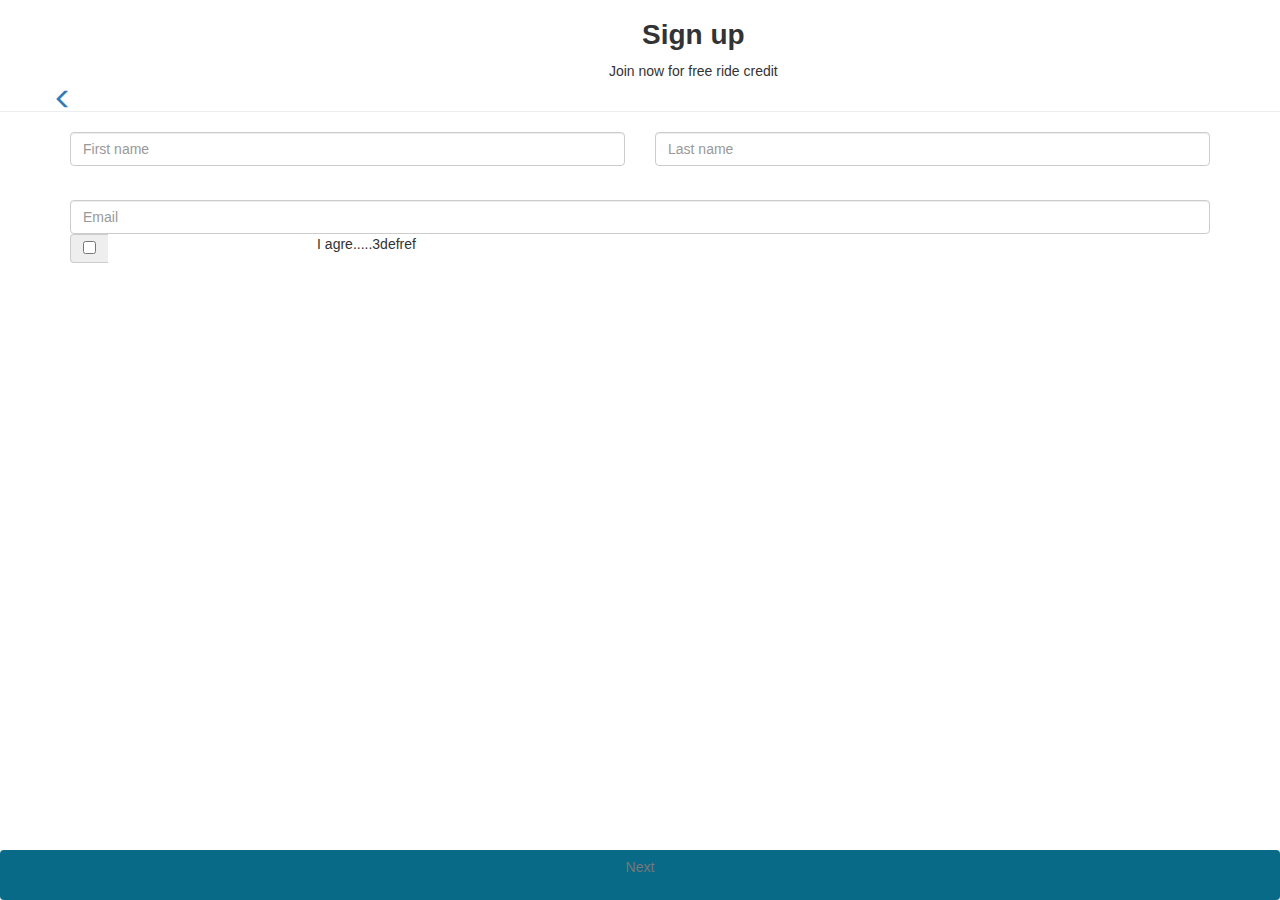
==== contactos.html @ 008928f3 "validando" ====
<!DOCTYPE html>
<html lang="en">
<head>
  <meta charset="UTF-8">
  <title>Contactos</title>
  <meta name="viewport" content="width=device-width, initial-scale=1">
    <meta name="viewport" content="width=device-width, initial-scale=1, maximum-scale=1, user-scalable=no">
    <link rel="stylesheet" type="text/css" href="css/bootstrap.css">
    <link rel="stylesheet" href="css/contactos.css" type="text/css">
</head>
<body>
  	<header id="sing-up">
  		<div class="container-fluid">
  			<div class="row text-center">
  				<div class="col-xs-1">
  					<a href="signup.html"><span class="glyphicon glyphicon-menu-left icono" aria-hidden="true"></span></a>
  				</div>
  				<div class="col-xs-11">
  					<h1>Sign up</h1>
  					<p>Join now for free ride credit</p> 
  				</div>
  			</div>
  		</div>
  	</header>
  	<hr>
	<section class="container">
		<div class="row text-center">
			<div class="col-xs-6 col-lg-6">
				<div class="datos">
					<input id= "firstName" type="text" class="form-control" aria-label="..." placeholder="First name"> 
				</div>
			</div>
			<div class="col-xs-6 col-lg-6">
				<div class="datos">
					<input id= "lastName" type="text" class="form-control" aria-label="..." placeholder="Last name"> 
				</div>
			</div>
			<div class="container">
				<div class="row text-center">
					<div class="col-xs-12 col-lg-12">
						<div class="datos">
							<input id= "email" type="text" class="form-control" aria-label="..." placeholder="Email"> 
						</div>
					</div>
				</div>			
			</div>
			<div class="container">
				<div class="row">
  					<div class="col-lg-6">
   						<div class="input-group ">
      						<span class="input-group-addon">
        						<input type="checkbox" aria-label="...">
      						</span>
      						<div>I agre.....3defref</div>
    					</div><!-- /input-group -->
  					</div><!-- /.col-lg-6 -->
				</div>
			</div>
		</div>
	</section>
	<footer>
		<div class="container-fluid">
			<div class="row">
					<a id="btn-contactos" class="btn footer" href="verifyphone.html" role="button">Next</a>
				</div>
			</div>
		</div>
	</footer>
	<script src="https://code.jquery.com/jquery-3.1.1.min.js"   integrity="sha256-hVVnYaiADRTO2PzUGmuLJr8BLUSjGIZsDYGmIJLv2b8="   crossorigin="anonymous"></script>
	<script type="text/javascript" src="js/jquery.js"></script>
	<script type="text/javascript" src="js/bootstrap.min.js"></script>
	<script type="text/javascript" src="js/app.js"></script>
</body>
</html>
---- css/contactos.css ----
* {
	box-sizing: border-box;
	margin: 0;
}
h1{
	font-weight: bold;
	font-size: 2em;
}
.icono{
	font-size: 20px;
	margin-top: 83%;
	position: absolute;
	top: 0;
}
.footer{
	color: #777777;
    background-color: #086A87;
    position: absolute;
    width: 100%;
    height: 50px;
    bottom: 0;
}

.form-control:focus {
   	outline: -webkit-focus-ring-color auto 0px;
 	outline-style: none;
    box-shadow: none;
    border-color: lightgrey;
}
#email{
	margin-top: 3%;
}
.checkbox{
	margin-top: 2%;
}
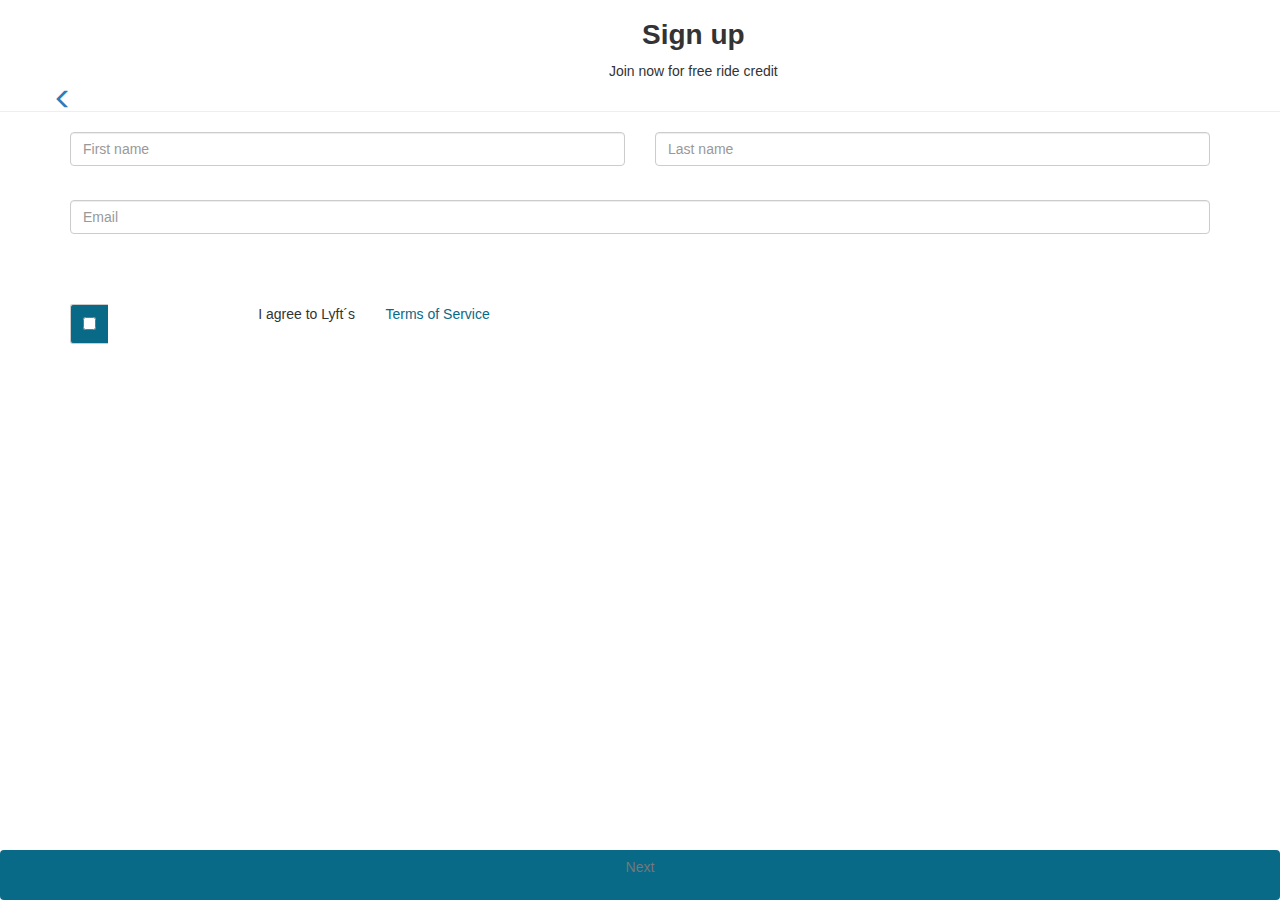
==== commit 4b41416e: "agregando modificaciones" ====
--- a/contactos.html
+++ b/contactos.html
@@ -47,11 +47,11 @@
 			<div class="container">
 				<div class="row">
   					<div class="col-lg-6">
-   						<div class="input-group ">
-      						<span class="input-group-addon">
+   						<div class="input-group check">
+      						<span class="input-group-addon colorcuadrado">
         						<input type="checkbox" aria-label="...">
       						</span>
-      						<div>I agre.....3defref</div>
+      						<div>I agree to Lyft´s <p class="color">Terms of Service<p></div>
     					</div><!-- /input-group -->
   					</div><!-- /.col-lg-6 -->
 				</div>
--- a/css/contactos.css
+++ b/css/contactos.css
@@ -32,4 +32,19 @@
 }
 .checkbox{
 	margin-top: 2%;
+}
+.check{
+	position: absolute;
+	top:0;
+	margin-top: 12%;
+}
+.color{
+	color: #086A87;
+	display: inline-block;
+	margin-left: 5%;
+}
+.colorcuadrado{
+	background-color: #086A87;
+	margin-left: 3%;
+	border-radius: 8%;
 }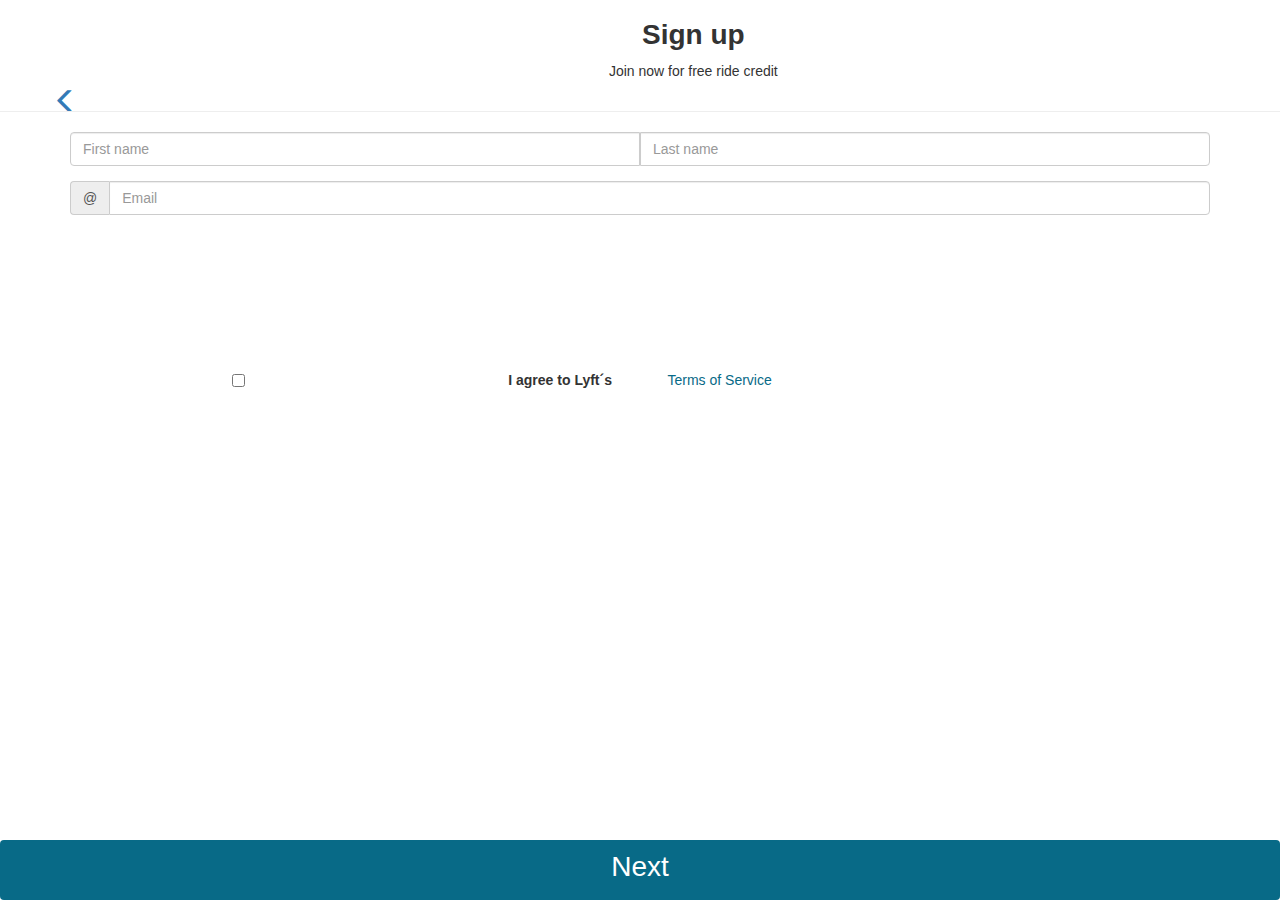
==== commit 9d502353: "agregando validaciones" ====
--- a/contactos.html
+++ b/contactos.html
@@ -9,11 +9,11 @@
     <link rel="stylesheet" href="css/contactos.css" type="text/css">
 </head>
 <body>
-  	<header id="sing-up">
+  	<header>
   		<div class="container-fluid">
   			<div class="row text-center">
   				<div class="col-xs-1">
-  					<a href="signup.html"><span class="glyphicon glyphicon-menu-left icono" aria-hidden="true"></span></a>
+  					<a href="verify-phone.html"><span class="glyphicon glyphicon-menu-left icono" aria-hidden="true"></span></a>
   				</div>
   				<div class="col-xs-11">
   					<h1>Sign up</h1>
@@ -24,44 +24,42 @@
   	</header>
   	<hr>
 	<section class="container">
+		<div class="row">
+    		<div class="col-xs-12 col-lg-12">
+      			<div class="form-group two-fields">
+        			<div class="input-group">
+         				<input name="firstname" id="first-name" type="text" required class="form-control" placeholder="First name">
+         				<input name="lastname" id="last-name" type="text" required class="form-control" placeholder="Last name">
+        			</div>
+      			</div>
+    		</div>
+  		</div>
 		<div class="row text-center">
-			<div class="col-xs-6 col-lg-6">
-				<div class="datos">
-					<input id= "firstName" type="text" class="form-control" aria-label="..." placeholder="First name"> 
+			<div class="col-xs-12 col-lg-12">
+				<div class="input-group">
+  					<span class="input-group-addon" id="basic-addon1">@</span>
+  					<input id="email" type="text" class="form-control" placeholder="Email" aria-describedby="basic-addon1">
 				</div>
+				<!-- <div class="datos"> 
+					<input id= "email" type="text" class="form-control" aria-label="..." placeholder="Email"> 
+				</div>-->
 			</div>
-			<div class="col-xs-6 col-lg-6">
-				<div class="datos">
-					<input id= "lastName" type="text" class="form-control" aria-label="..." placeholder="Last name"> 
-				</div>
+		</div>			
+		<div class="container-fluid">
+			<div class="row text-center checkbox">
+  				<div class="col-xs-12 col-lg-12">
+   					<div class="input-group check">
+        				<input class="check" type="checkbox" aria-label="...">
+      				</div> 			
+  				    <p class="color">I agree to Lyft´s</p><p class="color2"> Terms of Service</p>
+  				</div>
 			</div>
-			<div class="container">
-				<div class="row text-center">
-					<div class="col-xs-12 col-lg-12">
-						<div class="datos">
-							<input id= "email" type="text" class="form-control" aria-label="..." placeholder="Email"> 
-						</div>
-					</div>
-				</div>			
-			</div>
-			<div class="container">
-				<div class="row">
-  					<div class="col-lg-6">
-   						<div class="input-group check">
-      						<span class="input-group-addon colorcuadrado">
-        						<input type="checkbox" aria-label="...">
-      						</span>
-      						<div>I agree to Lyft´s <p class="color">Terms of Service<p></div>
-    					</div><!-- /input-group -->
-  					</div><!-- /.col-lg-6 -->
-				</div>
-			</div>
-		</div>
+		</div>		
 	</section>
 	<footer>
 		<div class="container-fluid">
 			<div class="row">
-					<a id="btn-contactos" class="btn footer" href="verifyphone.html" role="button">Next</a>
+					<a id="btn-contactos" class="btn footer" href="mapa.html" role="button">Next</a>
 				</div>
 			</div>
 		</div>
--- a/css/contactos.css
+++ b/css/contactos.css
@@ -7,18 +7,10 @@
 	font-size: 2em;
 }
 .icono{
-	font-size: 20px;
+	font-size: 25px;
 	margin-top: 83%;
 	position: absolute;
 	top: 0;
-}
-.footer{
-	color: #777777;
-    background-color: #086A87;
-    position: absolute;
-    width: 100%;
-    height: 50px;
-    bottom: 0;
 }
 
 .form-control:focus {
@@ -27,24 +19,38 @@
     box-shadow: none;
     border-color: lightgrey;
 }
-#email{
-	margin-top: 3%;
-}
 .checkbox{
 	margin-top: 2%;
 }
 .check{
-	position: absolute;
+	margin-left:15%;
 	top:0;
 	margin-top: 12%;
 }
-.color{
+.color2{
 	color: #086A87;
 	display: inline-block;
 	margin-left: 5%;
 }
-.colorcuadrado{
-	background-color: #086A87;
-	margin-left: 3%;
-	border-radius: 8%;
+.color{
+	display: inline-block;
+	font-weight: bold;
+}
+.two-fields {
+  width:100%;
+}
+.two-fields .input-group {
+  width:100%;
+}
+.two-fields input {
+  width:50% !important;
+}
+.footer{
+	color: #fff;
+	font-size: 2em; 
+    background-color: #086A87;
+    position: absolute;
+    width: 100vw;
+    height: 60px;
+    bottom: 0;
 }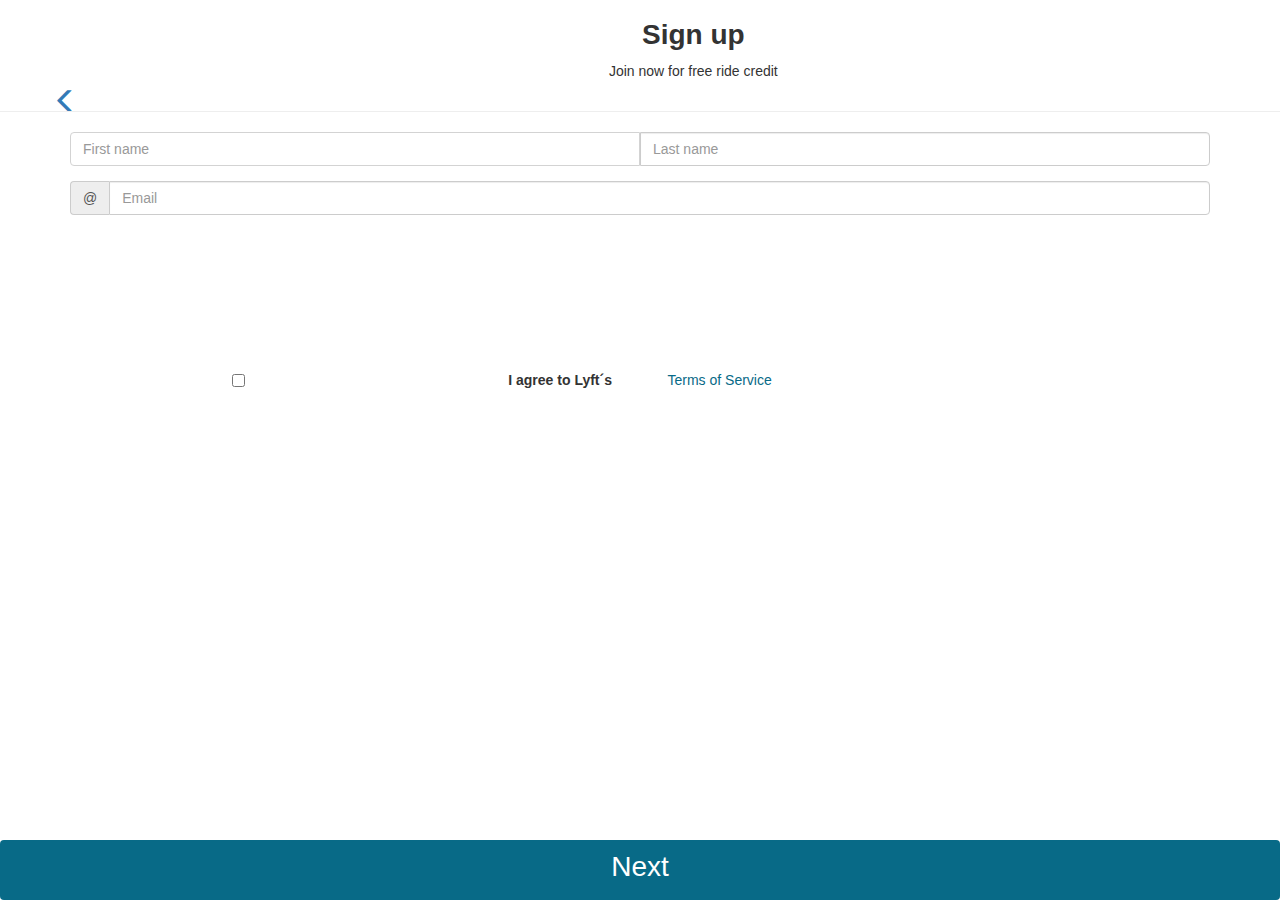
==== commit f49fcbe3: "agregando cambios" ====
--- a/contactos.html
+++ b/contactos.html
@@ -28,8 +28,8 @@
     		<div class="col-xs-12 col-lg-12">
       			<div class="form-group two-fields">
         			<div class="input-group">
-         				<input name="firstname" id="first-name" type="text" required class="form-control" placeholder="First name">
-         				<input name="lastname" id="last-name" type="text" required class="form-control" placeholder="Last name">
+         				<input name="firstname" id="first-name" type="text" required class="form-control" placeholder="First name" maxlength="20">
+         				<input name="lastname" id="last-name" type="text" required class="form-control" placeholder="Last name" maxlength="20">
         			</div>
       			</div>
     		</div>
@@ -38,11 +38,8 @@
 			<div class="col-xs-12 col-lg-12">
 				<div class="input-group">
   					<span class="input-group-addon" id="basic-addon1">@</span>
-  					<input id="email" type="text" class="form-control" placeholder="Email" aria-describedby="basic-addon1">
+  					<input id="email" type="text" class="form-control" placeholder="Email" aria-describedby="basic-addon1" maxlength="50">
 				</div>
-				<!-- <div class="datos"> 
-					<input id= "email" type="text" class="form-control" aria-label="..." placeholder="Email"> 
-				</div>-->
 			</div>
 		</div>			
 		<div class="container-fluid">
@@ -59,7 +56,7 @@
 	<footer>
 		<div class="container-fluid">
 			<div class="row">
-					<a id="btn-contactos" class="btn footer" href="mapa.html" role="button">Next</a>
+					<a id="btn-contactos" class="btn footer" href="#" role="button">Next</a>
 				</div>
 			</div>
 		</div>
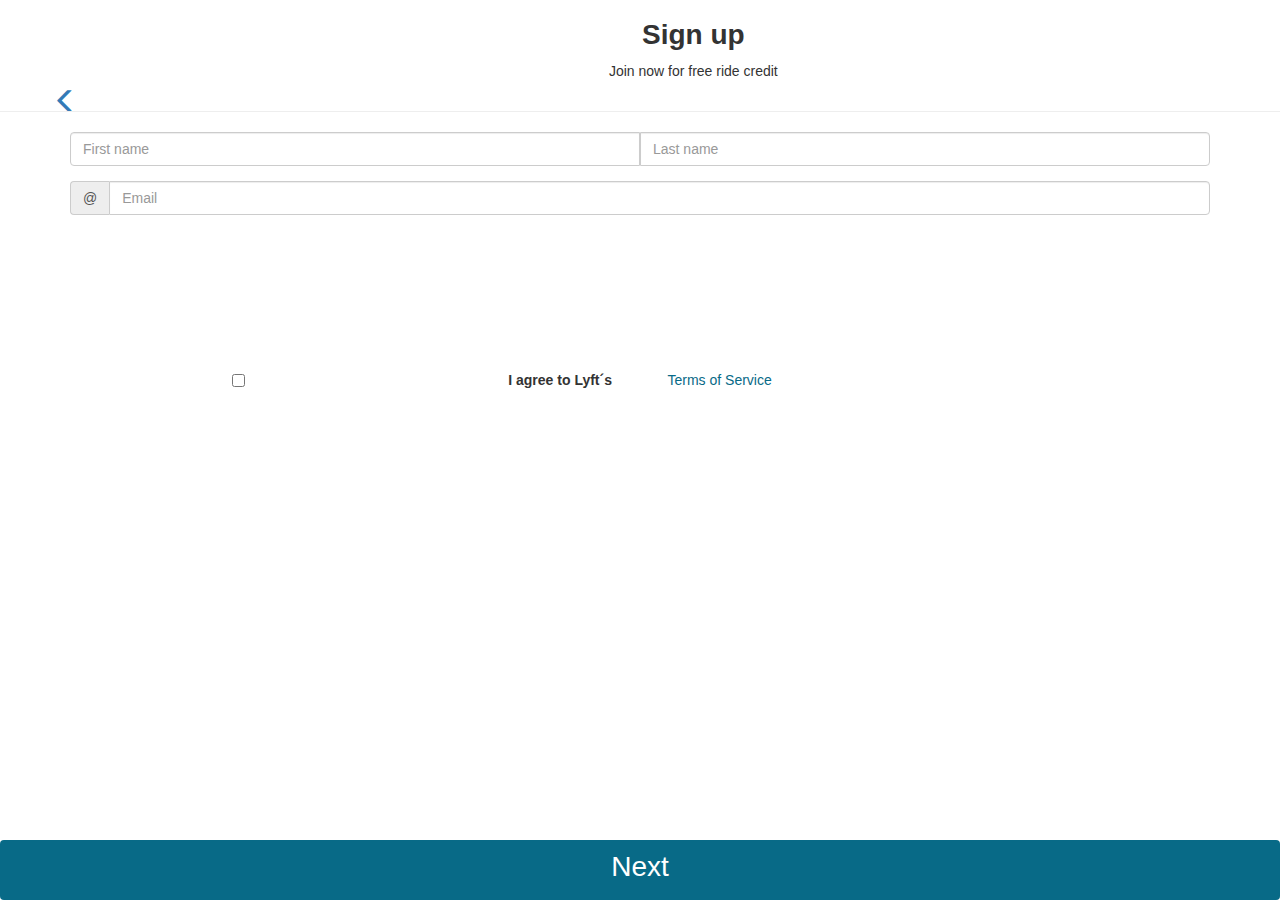
==== commit 6f020ef0: "agregando alerts" ====
--- a/contactos.html
+++ b/contactos.html
@@ -7,6 +7,7 @@
     <meta name="viewport" content="width=device-width, initial-scale=1, maximum-scale=1, user-scalable=no">
     <link rel="stylesheet" type="text/css" href="css/bootstrap.css">
     <link rel="stylesheet" href="css/contactos.css" type="text/css">
+    <link rel="stylesheet" href="css/sweetalert.css" type="text/css">
 </head>
 <body>
   	<header>
@@ -61,8 +62,8 @@
 			</div>
 		</div>
 	</footer>
-	<script src="https://code.jquery.com/jquery-3.1.1.min.js"   integrity="sha256-hVVnYaiADRTO2PzUGmuLJr8BLUSjGIZsDYGmIJLv2b8="   crossorigin="anonymous"></script>
-	<script type="text/javascript" src="js/jquery.js"></script>
+	<script src="https://code.jquery.com/jquery-3.1.1.min.js" integrity="sha256-hVVnYaiADRTO2PzUGmuLJr8BLUSjGIZsDYGmIJLv2b8=" crossorigin="anonymous"></script>
+	<script src="js/sweetalert.min.js"></script>
 	<script type="text/javascript" src="js/bootstrap.min.js"></script>
 	<script type="text/javascript" src="js/app.js"></script>
 </body>
--- a/css/sweetalert.css
+++ b/css/sweetalert.css
@@ -0,0 +1,932 @@
+body.stop-scrolling {
+  height: 100%;
+  overflow: hidden; }
+
+.sweet-overlay {
+  background-color: black;
+  /* IE8 */
+  -ms-filter: "progid:DXImageTransform.Microsoft.Alpha(Opacity=40)";
+  /* IE8 */
+  background-color: rgba(0, 0, 0, 0.4);
+  position: fixed;
+  left: 0;
+  right: 0;
+  top: 0;
+  bottom: 0;
+  display: none;
+  z-index: 10000; }
+
+.sweet-alert {
+  background-color: white;
+  font-family: 'Open Sans', 'Helvetica Neue', Helvetica, Arial, sans-serif;
+  width: 478px;
+  padding: 17px;
+  border-radius: 5px;
+  text-align: center;
+  position: fixed;
+  left: 50%;
+  top: 50%;
+  margin-left: -256px;
+  margin-top: -200px;
+  overflow: hidden;
+  display: none;
+  z-index: 99999; }
+  @media all and (max-width: 540px) {
+    .sweet-alert {
+      width: auto;
+      margin-left: 0;
+      margin-right: 0;
+      left: 15px;
+      right: 15px; } }
+  .sweet-alert h2 {
+    color: #575757;
+    font-size: 30px;
+    text-align: center;
+    font-weight: 600;
+    text-transform: none;
+    position: relative;
+    margin: 25px 0;
+    padding: 0;
+    line-height: 40px;
+    display: block; }
+  .sweet-alert p {
+    color: #797979;
+    font-size: 16px;
+    text-align: center;
+    font-weight: 300;
+    position: relative;
+    text-align: inherit;
+    float: none;
+    margin: 0;
+    padding: 0;
+    line-height: normal; }
+  .sweet-alert fieldset {
+    border: none;
+    position: relative; }
+  .sweet-alert .sa-error-container {
+    background-color: #f1f1f1;
+    margin-left: -17px;
+    margin-right: -17px;
+    overflow: hidden;
+    padding: 0 10px;
+    max-height: 0;
+    webkit-transition: padding 0.15s, max-height 0.15s;
+    transition: padding 0.15s, max-height 0.15s; }
+    .sweet-alert .sa-error-container.show {
+      padding: 10px 0;
+      max-height: 100px;
+      webkit-transition: padding 0.2s, max-height 0.2s;
+      transition: padding 0.25s, max-height 0.25s; }
+    .sweet-alert .sa-error-container .icon {
+      display: inline-block;
+      width: 24px;
+      height: 24px;
+      border-radius: 50%;
+      background-color: #ea7d7d;
+      color: white;
+      line-height: 24px;
+      text-align: center;
+      margin-right: 3px; }
+    .sweet-alert .sa-error-container p {
+      display: inline-block; }
+  .sweet-alert .sa-input-error {
+    position: absolute;
+    top: 29px;
+    right: 26px;
+    width: 20px;
+    height: 20px;
+    opacity: 0;
+    -webkit-transform: scale(0.5);
+    transform: scale(0.5);
+    -webkit-transform-origin: 50% 50%;
+    transform-origin: 50% 50%;
+    -webkit-transition: all 0.1s;
+    transition: all 0.1s; }
+    .sweet-alert .sa-input-error::before, .sweet-alert .sa-input-error::after {
+      content: "";
+      width: 20px;
+      height: 6px;
+      background-color: #f06e57;
+      border-radius: 3px;
+      position: absolute;
+      top: 50%;
+      margin-top: -4px;
+      left: 50%;
+      margin-left: -9px; }
+    .sweet-alert .sa-input-error::before {
+      -webkit-transform: rotate(-45deg);
+      transform: rotate(-45deg); }
+    .sweet-alert .sa-input-error::after {
+      -webkit-transform: rotate(45deg);
+      transform: rotate(45deg); }
+    .sweet-alert .sa-input-error.show {
+      opacity: 1;
+      -webkit-transform: scale(1);
+      transform: scale(1); }
+  .sweet-alert input {
+    width: 100%;
+    box-sizing: border-box;
+    border-radius: 3px;
+    border: 1px solid #d7d7d7;
+    height: 43px;
+    margin-top: 10px;
+    margin-bottom: 17px;
+    font-size: 18px;
+    box-shadow: inset 0px 1px 1px rgba(0, 0, 0, 0.06);
+    padding: 0 12px;
+    display: none;
+    -webkit-transition: all 0.3s;
+    transition: all 0.3s; }
+    .sweet-alert input:focus {
+      outline: none;
+      box-shadow: 0px 0px 3px #c4e6f5;
+      border: 1px solid #b4dbed; }
+      .sweet-alert input:focus::-moz-placeholder {
+        transition: opacity 0.3s 0.03s ease;
+        opacity: 0.5; }
+      .sweet-alert input:focus:-ms-input-placeholder {
+        transition: opacity 0.3s 0.03s ease;
+        opacity: 0.5; }
+      .sweet-alert input:focus::-webkit-input-placeholder {
+        transition: opacity 0.3s 0.03s ease;
+        opacity: 0.5; }
+    .sweet-alert input::-moz-placeholder {
+      color: #bdbdbd; }
+    .sweet-alert input:-ms-input-placeholder {
+      color: #bdbdbd; }
+    .sweet-alert input::-webkit-input-placeholder {
+      color: #bdbdbd; }
+  .sweet-alert.show-input input {
+    display: block; }
+  .sweet-alert .sa-confirm-button-container {
+    display: inline-block;
+    position: relative; }
+  .sweet-alert .la-ball-fall {
+    position: absolute;
+    left: 50%;
+    top: 50%;
+    margin-left: -27px;
+    margin-top: 4px;
+    opacity: 0;
+    visibility: hidden; }
+  .sweet-alert button {
+    background-color: #8CD4F5;
+    color: white;
+    border: none;
+    box-shadow: none;
+    font-size: 17px;
+    font-weight: 500;
+    -webkit-border-radius: 4px;
+    border-radius: 5px;
+    padding: 10px 32px;
+    margin: 26px 5px 0 5px;
+    cursor: pointer; }
+    .sweet-alert button:focus {
+      outline: none;
+      box-shadow: 0 0 2px rgba(128, 179, 235, 0.5), inset 0 0 0 1px rgba(0, 0, 0, 0.05); }
+    .sweet-alert button:hover {
+      background-color: #7ecff4; }
+    .sweet-alert button:active {
+      background-color: #5dc2f1; }
+    .sweet-alert button.cancel {
+      background-color: #C1C1C1; }
+      .sweet-alert button.cancel:hover {
+        background-color: #b9b9b9; }
+      .sweet-alert button.cancel:active {
+        background-color: #a8a8a8; }
+      .sweet-alert button.cancel:focus {
+        box-shadow: rgba(197, 205, 211, 0.8) 0px 0px 2px, rgba(0, 0, 0, 0.0470588) 0px 0px 0px 1px inset !important; }
+    .sweet-alert button[disabled] {
+      opacity: .6;
+      cursor: default; }
+    .sweet-alert button.confirm[disabled] {
+      color: transparent; }
+      .sweet-alert button.confirm[disabled] ~ .la-ball-fall {
+        opacity: 1;
+        visibility: visible;
+        transition-delay: 0s; }
+    .sweet-alert button::-moz-focus-inner {
+      border: 0; }
+  .sweet-alert[data-has-cancel-button=false] button {
+    box-shadow: none !important; }
+  .sweet-alert[data-has-confirm-button=false][data-has-cancel-button=false] {
+    padding-bottom: 40px; }
+  .sweet-alert .sa-icon {
+    width: 80px;
+    height: 80px;
+    border: 4px solid gray;
+    -webkit-border-radius: 40px;
+    border-radius: 40px;
+    border-radius: 50%;
+    margin: 20px auto;
+    padding: 0;
+    position: relative;
+    box-sizing: content-box; }
+    .sweet-alert .sa-icon.sa-error {
+      border-color: #F27474; }
+      .sweet-alert .sa-icon.sa-error .sa-x-mark {
+        position: relative;
+        display: block; }
+      .sweet-alert .sa-icon.sa-error .sa-line {
+        position: absolute;
+        height: 5px;
+        width: 47px;
+        background-color: #F27474;
+        display: block;
+        top: 37px;
+        border-radius: 2px; }
+        .sweet-alert .sa-icon.sa-error .sa-line.sa-left {
+          -webkit-transform: rotate(45deg);
+          transform: rotate(45deg);
+          left: 17px; }
+        .sweet-alert .sa-icon.sa-error .sa-line.sa-right {
+          -webkit-transform: rotate(-45deg);
+          transform: rotate(-45deg);
+          right: 16px; }
+    .sweet-alert .sa-icon.sa-warning {
+      border-color: #F8BB86; }
+      .sweet-alert .sa-icon.sa-warning .sa-body {
+        position: absolute;
+        width: 5px;
+        height: 47px;
+        left: 50%;
+        top: 10px;
+        -webkit-border-radius: 2px;
+        border-radius: 2px;
+        margin-left: -2px;
+        background-color: #F8BB86; }
+      .sweet-alert .sa-icon.sa-warning .sa-dot {
+        position: absolute;
+        width: 7px;
+        height: 7px;
+        -webkit-border-radius: 50%;
+        border-radius: 50%;
+        margin-left: -3px;
+        left: 50%;
+        bottom: 10px;
+        background-color: #F8BB86; }
+    .sweet-alert .sa-icon.sa-info {
+      border-color: #C9DAE1; }
+      .sweet-alert .sa-icon.sa-info::before {
+        content: "";
+        position: absolute;
+        width: 5px;
+        height: 29px;
+        left: 50%;
+        bottom: 17px;
+        border-radius: 2px;
+        margin-left: -2px;
+        background-color: #C9DAE1; }
+      .sweet-alert .sa-icon.sa-info::after {
+        content: "";
+        position: absolute;
+        width: 7px;
+        height: 7px;
+        border-radius: 50%;
+        margin-left: -3px;
+        top: 19px;
+        background-color: #C9DAE1; }
+    .sweet-alert .sa-icon.sa-success {
+      border-color: #A5DC86; }
+      .sweet-alert .sa-icon.sa-success::before, .sweet-alert .sa-icon.sa-success::after {
+        content: '';
+        -webkit-border-radius: 40px;
+        border-radius: 40px;
+        border-radius: 50%;
+        position: absolute;
+        width: 60px;
+        height: 120px;
+        background: white;
+        -webkit-transform: rotate(45deg);
+        transform: rotate(45deg); }
+      .sweet-alert .sa-icon.sa-success::before {
+        -webkit-border-radius: 120px 0 0 120px;
+        border-radius: 120px 0 0 120px;
+        top: -7px;
+        left: -33px;
+        -webkit-transform: rotate(-45deg);
+        transform: rotate(-45deg);
+        -webkit-transform-origin: 60px 60px;
+        transform-origin: 60px 60px; }
+      .sweet-alert .sa-icon.sa-success::after {
+        -webkit-border-radius: 0 120px 120px 0;
+        border-radius: 0 120px 120px 0;
+        top: -11px;
+        left: 30px;
+        -webkit-transform: rotate(-45deg);
+        transform: rotate(-45deg);
+        -webkit-transform-origin: 0px 60px;
+        transform-origin: 0px 60px; }
+      .sweet-alert .sa-icon.sa-success .sa-placeholder {
+        width: 80px;
+        height: 80px;
+        border: 4px solid rgba(165, 220, 134, 0.2);
+        -webkit-border-radius: 40px;
+        border-radius: 40px;
+        border-radius: 50%;
+        box-sizing: content-box;
+        position: absolute;
+        left: -4px;
+        top: -4px;
+        z-index: 2; }
+      .sweet-alert .sa-icon.sa-success .sa-fix {
+        width: 5px;
+        height: 90px;
+        background-color: white;
+        position: absolute;
+        left: 28px;
+        top: 8px;
+        z-index: 1;
+        -webkit-transform: rotate(-45deg);
+        transform: rotate(-45deg); }
+      .sweet-alert .sa-icon.sa-success .sa-line {
+        height: 5px;
+        background-color: #A5DC86;
+        display: block;
+        border-radius: 2px;
+        position: absolute;
+        z-index: 2; }
+        .sweet-alert .sa-icon.sa-success .sa-line.sa-tip {
+          width: 25px;
+          left: 14px;
+          top: 46px;
+          -webkit-transform: rotate(45deg);
+          transform: rotate(45deg); }
+        .sweet-alert .sa-icon.sa-success .sa-line.sa-long {
+          width: 47px;
+          right: 8px;
+          top: 38px;
+          -webkit-transform: rotate(-45deg);
+          transform: rotate(-45deg); }
+    .sweet-alert .sa-icon.sa-custom {
+      background-size: contain;
+      border-radius: 0;
+      border: none;
+      background-position: center center;
+      background-repeat: no-repeat; }
+
+/*
+ * Animations
+ */
+@-webkit-keyframes showSweetAlert {
+  0% {
+    transform: scale(0.7);
+    -webkit-transform: scale(0.7); }
+  45% {
+    transform: scale(1.05);
+    -webkit-transform: scale(1.05); }
+  80% {
+    transform: scale(0.95);
+    -webkit-transform: scale(0.95); }
+  100% {
+    transform: scale(1);
+    -webkit-transform: scale(1); } }
+
+@keyframes showSweetAlert {
+  0% {
+    transform: scale(0.7);
+    -webkit-transform: scale(0.7); }
+  45% {
+    transform: scale(1.05);
+    -webkit-transform: scale(1.05); }
+  80% {
+    transform: scale(0.95);
+    -webkit-transform: scale(0.95); }
+  100% {
+    transform: scale(1);
+    -webkit-transform: scale(1); } }
+
+@-webkit-keyframes hideSweetAlert {
+  0% {
+    transform: scale(1);
+    -webkit-transform: scale(1); }
+  100% {
+    transform: scale(0.5);
+    -webkit-transform: scale(0.5); } }
+
+@keyframes hideSweetAlert {
+  0% {
+    transform: scale(1);
+    -webkit-transform: scale(1); }
+  100% {
+    transform: scale(0.5);
+    -webkit-transform: scale(0.5); } }
+
+@-webkit-keyframes slideFromTop {
+  0% {
+    top: 0%; }
+  100% {
+    top: 50%; } }
+
+@keyframes slideFromTop {
+  0% {
+    top: 0%; }
+  100% {
+    top: 50%; } }
+
+@-webkit-keyframes slideToTop {
+  0% {
+    top: 50%; }
+  100% {
+    top: 0%; } }
+
+@keyframes slideToTop {
+  0% {
+    top: 50%; }
+  100% {
+    top: 0%; } }
+
+@-webkit-keyframes slideFromBottom {
+  0% {
+    top: 70%; }
+  100% {
+    top: 50%; } }
+
+@keyframes slideFromBottom {
+  0% {
+    top: 70%; }
+  100% {
+    top: 50%; } }
+
+@-webkit-keyframes slideToBottom {
+  0% {
+    top: 50%; }
+  100% {
+    top: 70%; } }
+
+@keyframes slideToBottom {
+  0% {
+    top: 50%; }
+  100% {
+    top: 70%; } }
+
+.showSweetAlert[data-animation=pop] {
+  -webkit-animation: showSweetAlert 0.3s;
+  animation: showSweetAlert 0.3s; }
+
+.showSweetAlert[data-animation=none] {
+  -webkit-animation: none;
+  animation: none; }
+
+.showSweetAlert[data-animation=slide-from-top] {
+  -webkit-animation: slideFromTop 0.3s;
+  animation: slideFromTop 0.3s; }
+
+.showSweetAlert[data-animation=slide-from-bottom] {
+  -webkit-animation: slideFromBottom 0.3s;
+  animation: slideFromBottom 0.3s; }
+
+.hideSweetAlert[data-animation=pop] {
+  -webkit-animation: hideSweetAlert 0.2s;
+  animation: hideSweetAlert 0.2s; }
+
+.hideSweetAlert[data-animation=none] {
+  -webkit-animation: none;
+  animation: none; }
+
+.hideSweetAlert[data-animation=slide-from-top] {
+  -webkit-animation: slideToTop 0.4s;
+  animation: slideToTop 0.4s; }
+
+.hideSweetAlert[data-animation=slide-from-bottom] {
+  -webkit-animation: slideToBottom 0.3s;
+  animation: slideToBottom 0.3s; }
+
+@-webkit-keyframes animateSuccessTip {
+  0% {
+    width: 0;
+    left: 1px;
+    top: 19px; }
+  54% {
+    width: 0;
+    left: 1px;
+    top: 19px; }
+  70% {
+    width: 50px;
+    left: -8px;
+    top: 37px; }
+  84% {
+    width: 17px;
+    left: 21px;
+    top: 48px; }
+  100% {
+    width: 25px;
+    left: 14px;
+    top: 45px; } }
+
+@keyframes animateSuccessTip {
+  0% {
+    width: 0;
+    left: 1px;
+    top: 19px; }
+  54% {
+    width: 0;
+    left: 1px;
+    top: 19px; }
+  70% {
+    width: 50px;
+    left: -8px;
+    top: 37px; }
+  84% {
+    width: 17px;
+    left: 21px;
+    top: 48px; }
+  100% {
+    width: 25px;
+    left: 14px;
+    top: 45px; } }
+
+@-webkit-keyframes animateSuccessLong {
+  0% {
+    width: 0;
+    right: 46px;
+    top: 54px; }
+  65% {
+    width: 0;
+    right: 46px;
+    top: 54px; }
+  84% {
+    width: 55px;
+    right: 0px;
+    top: 35px; }
+  100% {
+    width: 47px;
+    right: 8px;
+    top: 38px; } }
+
+@keyframes animateSuccessLong {
+  0% {
+    width: 0;
+    right: 46px;
+    top: 54px; }
+  65% {
+    width: 0;
+    right: 46px;
+    top: 54px; }
+  84% {
+    width: 55px;
+    right: 0px;
+    top: 35px; }
+  100% {
+    width: 47px;
+    right: 8px;
+    top: 38px; } }
+
+@-webkit-keyframes rotatePlaceholder {
+  0% {
+    transform: rotate(-45deg);
+    -webkit-transform: rotate(-45deg); }
+  5% {
+    transform: rotate(-45deg);
+    -webkit-transform: rotate(-45deg); }
+  12% {
+    transform: rotate(-405deg);
+    -webkit-transform: rotate(-405deg); }
+  100% {
+    transform: rotate(-405deg);
+    -webkit-transform: rotate(-405deg); } }
+
+@keyframes rotatePlaceholder {
+  0% {
+    transform: rotate(-45deg);
+    -webkit-transform: rotate(-45deg); }
+  5% {
+    transform: rotate(-45deg);
+    -webkit-transform: rotate(-45deg); }
+  12% {
+    transform: rotate(-405deg);
+    -webkit-transform: rotate(-405deg); }
+  100% {
+    transform: rotate(-405deg);
+    -webkit-transform: rotate(-405deg); } }
+
+.animateSuccessTip {
+  -webkit-animation: animateSuccessTip 0.75s;
+  animation: animateSuccessTip 0.75s; }
+
+.animateSuccessLong {
+  -webkit-animation: animateSuccessLong 0.75s;
+  animation: animateSuccessLong 0.75s; }
+
+.sa-icon.sa-success.animate::after {
+  -webkit-animation: rotatePlaceholder 4.25s ease-in;
+  animation: rotatePlaceholder 4.25s ease-in; }
+
+@-webkit-keyframes animateErrorIcon {
+  0% {
+    transform: rotateX(100deg);
+    -webkit-transform: rotateX(100deg);
+    opacity: 0; }
+  100% {
+    transform: rotateX(0deg);
+    -webkit-transform: rotateX(0deg);
+    opacity: 1; } }
+
+@keyframes animateErrorIcon {
+  0% {
+    transform: rotateX(100deg);
+    -webkit-transform: rotateX(100deg);
+    opacity: 0; }
+  100% {
+    transform: rotateX(0deg);
+    -webkit-transform: rotateX(0deg);
+    opacity: 1; } }
+
+.animateErrorIcon {
+  -webkit-animation: animateErrorIcon 0.5s;
+  animation: animateErrorIcon 0.5s; }
+
+@-webkit-keyframes animateXMark {
+  0% {
+    transform: scale(0.4);
+    -webkit-transform: scale(0.4);
+    margin-top: 26px;
+    opacity: 0; }
+  50% {
+    transform: scale(0.4);
+    -webkit-transform: scale(0.4);
+    margin-top: 26px;
+    opacity: 0; }
+  80% {
+    transform: scale(1.15);
+    -webkit-transform: scale(1.15);
+    margin-top: -6px; }
+  100% {
+    transform: scale(1);
+    -webkit-transform: scale(1);
+    margin-top: 0;
+    opacity: 1; } }
+
+@keyframes animateXMark {
+  0% {
+    transform: scale(0.4);
+    -webkit-transform: scale(0.4);
+    margin-top: 26px;
+    opacity: 0; }
+  50% {
+    transform: scale(0.4);
+    -webkit-transform: scale(0.4);
+    margin-top: 26px;
+    opacity: 0; }
+  80% {
+    transform: scale(1.15);
+    -webkit-transform: scale(1.15);
+    margin-top: -6px; }
+  100% {
+    transform: scale(1);
+    -webkit-transform: scale(1);
+    margin-top: 0;
+    opacity: 1; } }
+
+.animateXMark {
+  -webkit-animation: animateXMark 0.5s;
+  animation: animateXMark 0.5s; }
+
+@-webkit-keyframes pulseWarning {
+  0% {
+    border-color: #F8D486; }
+  100% {
+    border-color: #F8BB86; } }
+
+@keyframes pulseWarning {
+  0% {
+    border-color: #F8D486; }
+  100% {
+    border-color: #F8BB86; } }
+
+.pulseWarning {
+  -webkit-animation: pulseWarning 0.75s infinite alternate;
+  animation: pulseWarning 0.75s infinite alternate; }
+
+@-webkit-keyframes pulseWarningIns {
+  0% {
+    background-color: #F8D486; }
+  100% {
+    background-color: #F8BB86; } }
+
+@keyframes pulseWarningIns {
+  0% {
+    background-color: #F8D486; }
+  100% {
+    background-color: #F8BB86; } }
+
+.pulseWarningIns {
+  -webkit-animation: pulseWarningIns 0.75s infinite alternate;
+  animation: pulseWarningIns 0.75s infinite alternate; }
+
+@-webkit-keyframes rotate-loading {
+  0% {
+    transform: rotate(0deg); }
+  100% {
+    transform: rotate(360deg); } }
+
+@keyframes rotate-loading {
+  0% {
+    transform: rotate(0deg); }
+  100% {
+    transform: rotate(360deg); } }
+
+/* Internet Explorer 9 has some special quirks that are fixed here */
+/* The icons are not animated. */
+/* This file is automatically merged into sweet-alert.min.js through Gulp */
+/* Error icon */
+.sweet-alert .sa-icon.sa-error .sa-line.sa-left {
+  -ms-transform: rotate(45deg) \9; }
+
+.sweet-alert .sa-icon.sa-error .sa-line.sa-right {
+  -ms-transform: rotate(-45deg) \9; }
+
+/* Success icon */
+.sweet-alert .sa-icon.sa-success {
+  border-color: transparent\9; }
+
+.sweet-alert .sa-icon.sa-success .sa-line.sa-tip {
+  -ms-transform: rotate(45deg) \9; }
+
+.sweet-alert .sa-icon.sa-success .sa-line.sa-long {
+  -ms-transform: rotate(-45deg) \9; }
+
+/*!
+ * Load Awesome v1.1.0 (http://github.danielcardoso.net/load-awesome/)
+ * Copyright 2015 Daniel Cardoso <@DanielCardoso>
+ * Licensed under MIT
+ */
+.la-ball-fall,
+.la-ball-fall > div {
+  position: relative;
+  -webkit-box-sizing: border-box;
+  -moz-box-sizing: border-box;
+  box-sizing: border-box; }
+
+.la-ball-fall {
+  display: block;
+  font-size: 0;
+  color: #fff; }
+
+.la-ball-fall.la-dark {
+  color: #333; }
+
+.la-ball-fall > div {
+  display: inline-block;
+  float: none;
+  background-color: currentColor;
+  border: 0 solid currentColor; }
+
+.la-ball-fall {
+  width: 54px;
+  height: 18px; }
+
+.la-ball-fall > div {
+  width: 10px;
+  height: 10px;
+  margin: 4px;
+  border-radius: 100%;
+  opacity: 0;
+  -webkit-animation: ball-fall 1s ease-in-out infinite;
+  -moz-animation: ball-fall 1s ease-in-out infinite;
+  -o-animation: ball-fall 1s ease-in-out infinite;
+  animation: ball-fall 1s ease-in-out infinite; }
+
+.la-ball-fall > div:nth-child(1) {
+  -webkit-animation-delay: -200ms;
+  -moz-animation-delay: -200ms;
+  -o-animation-delay: -200ms;
+  animation-delay: -200ms; }
+
+.la-ball-fall > div:nth-child(2) {
+  -webkit-animation-delay: -100ms;
+  -moz-animation-delay: -100ms;
+  -o-animation-delay: -100ms;
+  animation-delay: -100ms; }
+
+.la-ball-fall > div:nth-child(3) {
+  -webkit-animation-delay: 0ms;
+  -moz-animation-delay: 0ms;
+  -o-animation-delay: 0ms;
+  animation-delay: 0ms; }
+
+.la-ball-fall.la-sm {
+  width: 26px;
+  height: 8px; }
+
+.la-ball-fall.la-sm > div {
+  width: 4px;
+  height: 4px;
+  margin: 2px; }
+
+.la-ball-fall.la-2x {
+  width: 108px;
+  height: 36px; }
+
+.la-ball-fall.la-2x > div {
+  width: 20px;
+  height: 20px;
+  margin: 8px; }
+
+.la-ball-fall.la-3x {
+  width: 162px;
+  height: 54px; }
+
+.la-ball-fall.la-3x > div {
+  width: 30px;
+  height: 30px;
+  margin: 12px; }
+
+/*
+ * Animation
+ */
+@-webkit-keyframes ball-fall {
+  0% {
+    opacity: 0;
+    -webkit-transform: translateY(-145%);
+    transform: translateY(-145%); }
+  10% {
+    opacity: .5; }
+  20% {
+    opacity: 1;
+    -webkit-transform: translateY(0);
+    transform: translateY(0); }
+  80% {
+    opacity: 1;
+    -webkit-transform: translateY(0);
+    transform: translateY(0); }
+  90% {
+    opacity: .5; }
+  100% {
+    opacity: 0;
+    -webkit-transform: translateY(145%);
+    transform: translateY(145%); } }
+
+@-moz-keyframes ball-fall {
+  0% {
+    opacity: 0;
+    -moz-transform: translateY(-145%);
+    transform: translateY(-145%); }
+  10% {
+    opacity: .5; }
+  20% {
+    opacity: 1;
+    -moz-transform: translateY(0);
+    transform: translateY(0); }
+  80% {
+    opacity: 1;
+    -moz-transform: translateY(0);
+    transform: translateY(0); }
+  90% {
+    opacity: .5; }
+  100% {
+    opacity: 0;
+    -moz-transform: translateY(145%);
+    transform: translateY(145%); } }
+
+@-o-keyframes ball-fall {
+  0% {
+    opacity: 0;
+    -o-transform: translateY(-145%);
+    transform: translateY(-145%); }
+  10% {
+    opacity: .5; }
+  20% {
+    opacity: 1;
+    -o-transform: translateY(0);
+    transform: translateY(0); }
+  80% {
+    opacity: 1;
+    -o-transform: translateY(0);
+    transform: translateY(0); }
+  90% {
+    opacity: .5; }
+  100% {
+    opacity: 0;
+    -o-transform: translateY(145%);
+    transform: translateY(145%); } }
+
+@keyframes ball-fall {
+  0% {
+    opacity: 0;
+    -webkit-transform: translateY(-145%);
+    -moz-transform: translateY(-145%);
+    -o-transform: translateY(-145%);
+    transform: translateY(-145%); }
+  10% {
+    opacity: .5; }
+  20% {
+    opacity: 1;
+    -webkit-transform: translateY(0);
+    -moz-transform: translateY(0);
+    -o-transform: translateY(0);
+    transform: translateY(0); }
+  80% {
+    opacity: 1;
+    -webkit-transform: translateY(0);
+    -moz-transform: translateY(0);
+    -o-transform: translateY(0);
+    transform: translateY(0); }
+  90% {
+    opacity: .5; }
+  100% {
+    opacity: 0;
+    -webkit-transform: translateY(145%);
+    -moz-transform: translateY(145%);
+    -o-transform: translateY(145%);
+    transform: translateY(145%); } }
